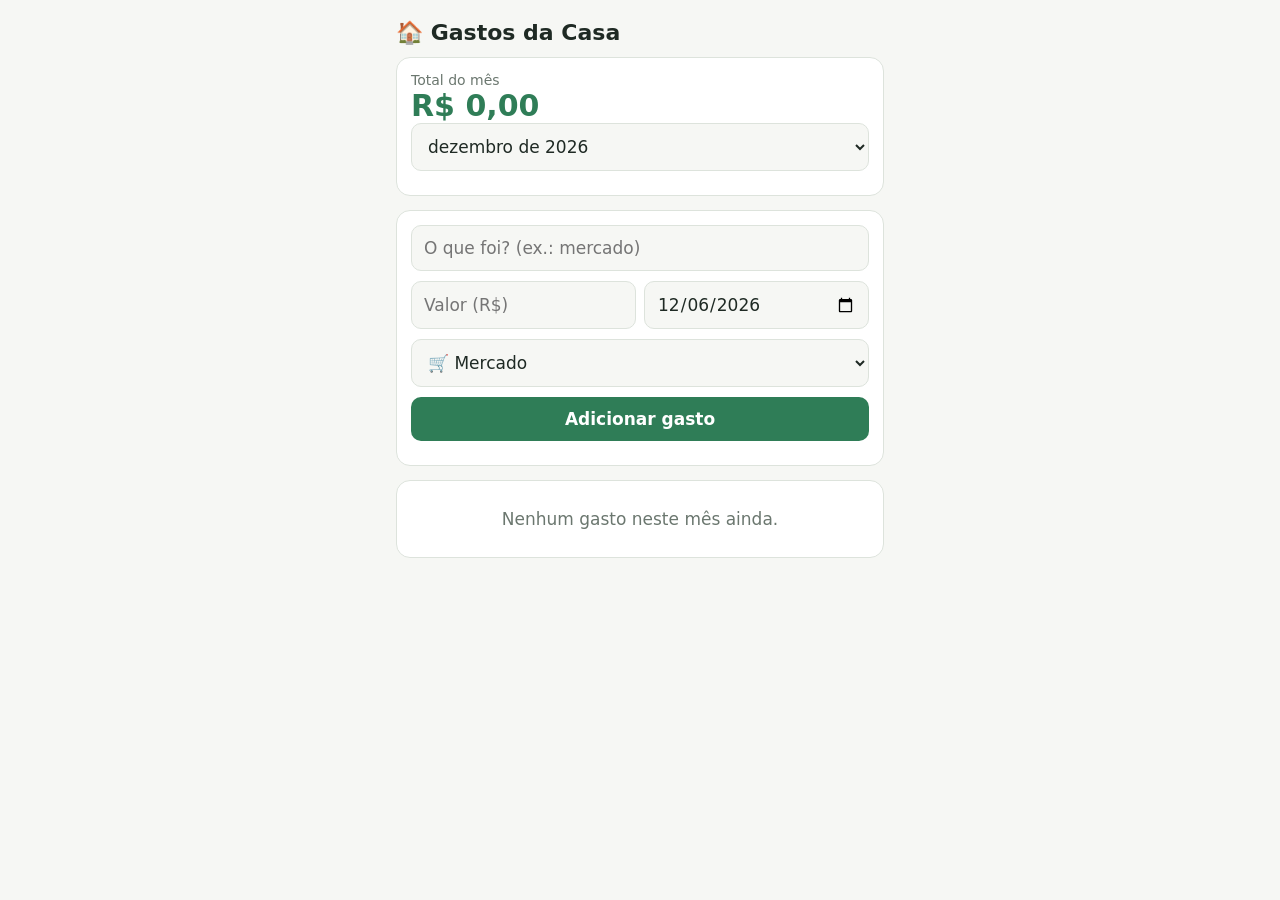
==== index.html @ 73f7537e "novo" ====
<!DOCTYPE html>
<html lang="pt-BR">
<head>
  <meta charset="utf-8">
  <meta name="viewport" content="width=device-width, initial-scale=1, viewport-fit=cover">
  <meta name="theme-color" content="#2f7d57">
  <title>Gastos da Casa</title>
  <link rel="manifest" href="manifest.json">
  <link rel="icon" href="icon-192.png">
  <link rel="apple-touch-icon" href="icon-192.png">
  <link rel="stylesheet" href="style.css">
</head>
<body>
  <main>
    <h1>🏠 Gastos da Casa</h1>

    <div class="card">
      <div class="mut">Total do mês</div>
      <div class="total" id="total">R$ 0,00</div>
      <select id="mes"></select>
    </div>

    <div class="card">
      <input id="desc" placeholder="O que foi? (ex.: mercado)">
      <div class="row">
        <input id="valor" type="number" inputmode="decimal" step="0.01" placeholder="Valor (R$)">
        <input id="data" type="date">
      </div>
      <select id="cat">
        <option>🛒 Mercado</option>
        <option>💡 Contas</option>
        <option>🍽️ Comida fora</option>
        <option>🚌 Transporte</option>
        <option>💊 Saúde</option>
        <option>🎉 Lazer</option>
        <option>📦 Outros</option>
      </select>
      <button id="add">Adicionar gasto</button>
    </div>

    <div class="card" id="lista"></div>
  </main>

  <script src="app.js"></script>
</body>
</html>
---- style.css ----
:root{
  --bg:#f6f7f4; --card:#fff; --tx:#1f2a24; --mut:#6b776f;
  --ac:#2f7d57; --bd:#dde3dc; --rd:#c0392b;
  box-sizing:border-box;
  padding-top:env(safe-area-inset-top,0px);
  padding-bottom:env(safe-area-inset-bottom,0px);
}
@media (prefers-color-scheme:dark){
  :root{--bg:#151a17; --card:#1f2622; --tx:#e8eee9; --mut:#93a097; --ac:#4fb583; --bd:#2f3a34; --rd:#e5776a}
}
*{box-sizing:border-box}
body{margin:0;background:var(--bg);color:var(--tx);font-family:system-ui,-apple-system,Segoe UI,Roboto,sans-serif;font-size:17px}
main{max-width:520px;margin:0 auto;padding:16px}
h1{font-size:22px;margin:4px 0 12px}
.card{background:var(--card);border:1px solid var(--bd);border-radius:14px;padding:14px;margin-bottom:14px}
.total{font-size:30px;font-weight:700;color:var(--ac)}
.mut{color:var(--mut);font-size:14px}
input,select,button{font:inherit;width:100%;padding:12px;border-radius:10px;border:1px solid var(--bd);background:var(--bg);color:var(--tx);margin-bottom:10px}
button{background:var(--ac);color:#fff;border:0;font-weight:600;cursor:pointer}
.row{display:flex;gap:8px}
.item{display:flex;justify-content:space-between;align-items:center;padding:10px 0;border-bottom:1px solid var(--bd)}
.item:last-child{border:0}
.item b{display:block}
.dir{display:flex;align-items:center}
.val{font-weight:700;white-space:nowrap}
.del{width:auto;background:none;color:var(--rd);margin:0 0 0 8px;padding:6px 10px;font-size:20px}
.empty{text-align:center;color:var(--mut);padding:14px}
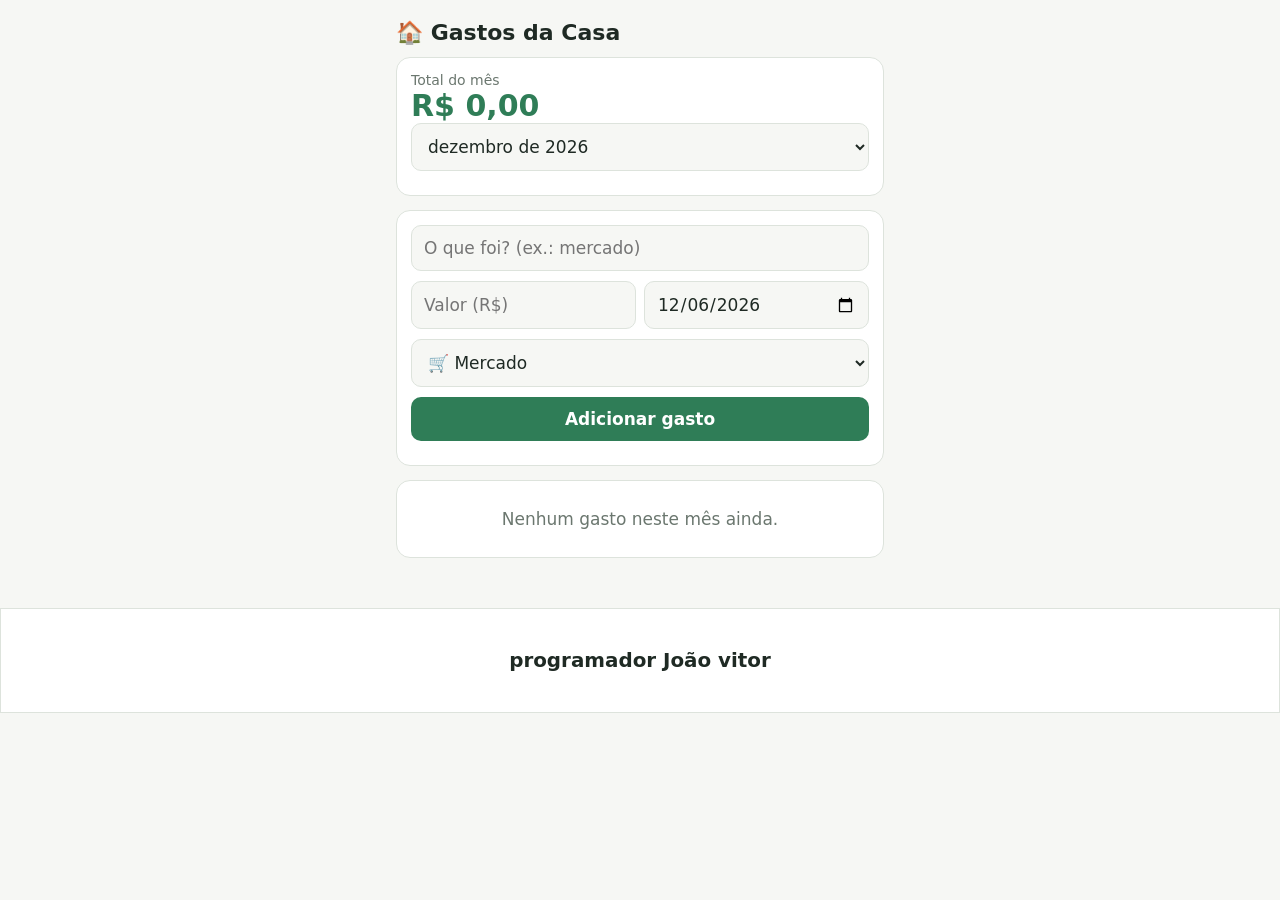
==== commit c26ff2c3: "novo" ====
--- a/index.html
+++ b/index.html
@@ -29,11 +29,10 @@
       <select id="cat">
         <option>🛒 Mercado</option>
         <option>💡 Contas</option>
-        <option>🍽️ Comida fora</option>
+        <option>💧 Água</option>
+        <option>🍽️ Mistura</option>
         <option>🚌 Transporte</option>
         <option>💊 Saúde</option>
-        <option>🎉 Lazer</option>
-        <option>📦 Outros</option>
       </select>
       <button id="add">Adicionar gasto</button>
     </div>
@@ -41,6 +40,10 @@
     <div class="card" id="lista"></div>
   </main>
 
+  <footer>
+    <h3>programador João vitor</h3>
+  </footer>
+
   <script src="app.js"></script>
 </body>
 </html>
--- a/style.css
+++ b/style.css
@@ -24,4 +24,12 @@
 .dir{display:flex;align-items:center}
 .val{font-weight:700;white-space:nowrap}
 .del{width:auto;background:none;color:var(--rd);margin:0 0 0 8px;padding:6px 10px;font-size:20px}
-.empty{text-align:center;color:var(--mut);padding:14px}+.empty{text-align:center;color:var(--mut);padding:14px}
+
+footer {
+  text-align: center;
+  padding: 20px;
+  margin-top: 20px;
+  background: var(--card);
+  border: 1px solid var(--bd);
+}
